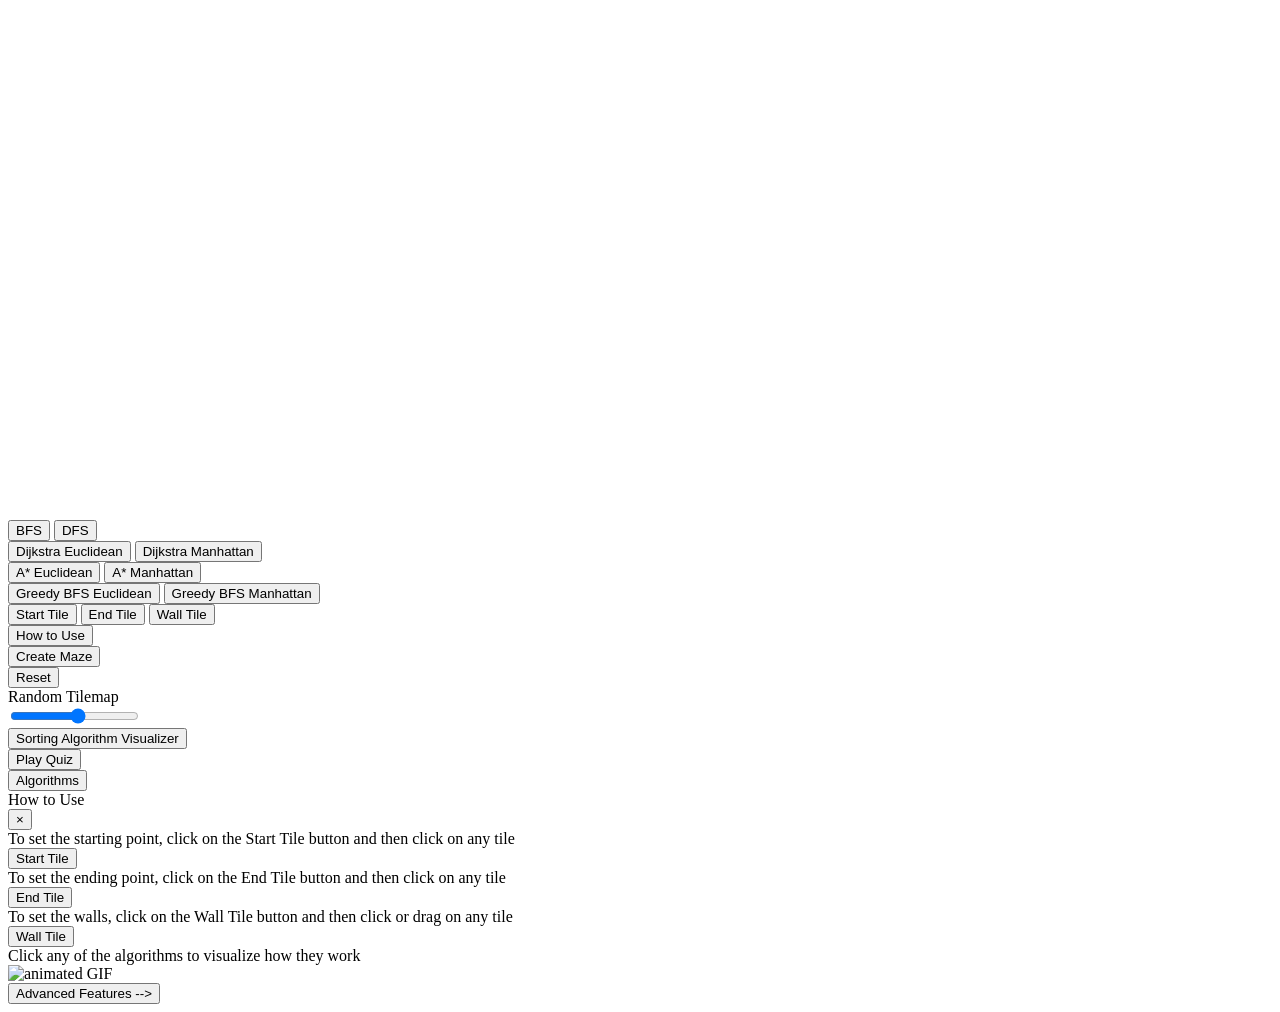
==== index.html @ ad965e2c "Initial commit" ====
<!DOCTYPE html>
<html lang="en">
<head>
	<title>Tile Grid</title>
	<link rel="stylesheet" href="style.css">
</head>
<body class="path">
	<div class="grid-container"></div>
	<script>
		const gridContainer = document.querySelector('.grid-container');
		const width = gridContainer.offsetWidth;
		const height = width * 15 / 37;
		gridContainer.style.height = `${height}px`;
	</script>

	<div class="bottom-container">
		<div class="container">
			<div class="algorithm-container">
				<div class="button-container">
					<button class="alg-buttons" onclick="bfs()">BFS</button>
					<button class="alg-buttons" onclick="dfs()">DFS</button>
				</div>
				<div class="button-container">
					<button class="alg-buttons" onclick="dijkstra('euclidean')">Dijkstra Euclidean</button>
					<button class="alg-buttons" onclick="dijkstra('manhattan')">Dijkstra Manhattan</button>
				</div>
				<div class="button-container">
					<button class="alg-buttons" onclick="aStar('euclidean')">A* Euclidean</button>
					<button class="alg-buttons" onclick="aStar('manhattan')">A* Manhattan</button>
				</div>
				<div class="button-container">
					<button class="alg-buttons" onclick="greedyBFS('euclidean')">Greedy BFS Euclidean</button>
					<button class="alg-buttons" onclick="greedyBFS('manhattan')">Greedy BFS Manhattan</button>
				</div>
			</div>
			<div class="main-button-container">
				<div class="tile-button-container">
					<div class="tile-button-icons">
						<button class="tilebut1" onclick="changeColor('green')">Start Tile</button>
						<button class="tilebut2" onclick="changeColor('red')">End Tile</button>
						<button class="tilebut3" onclick="changeColor('black')">Wall Tile</button>
					</div>
					<div class="info-stuff">
						<button data-info-target="#info" class="alg-buttons">How to Use</button>
					</div>
				</div>
			</div>
			<div class="maze-random-container">
				<div class="maze-reset">
					<div class="maze-button">
						<button class="alg-buttons" onclick="maze()">Create Maze</button>
					</div>
					<div class="reset-button">
						<button class="alg-buttons" onclick="reset()">Reset</button>
					</div>
				</div>
				<div class="input-container">
					<div class="text-slider">
						<label for="mySlider" onclick="updateRandom()">Random Tilemap</label>
					</div>
					<div class="slider-container">
						<input class="range-style" type="range" min="0.1" max="0.25" step="0.01" value="0.175" id="mySlider" onchange="updateRandom()">
					</div>
				</div>
				<div class="sorting-button">
					<button class="alg-buttons">
						<a href="sorting.html" style="color: inherit; text-decoration: none;">Sorting Algorithm Visualizer</a>
					</button>
				</div>

				<!-- ✅ Fast Play Quiz Button -->
				<div class="quiz-button">
					<button class="alg-buttons" onclick="window.location.href='quiz.html'">Play Quiz</button>
				</div>

				<!-- ✅ Algorithms Button -->
				<div class="algorithms-button">
					<button class="alg-buttons" onclick="window.location.href='algorithms1.html'">Algorithms</button>
				</div>
			</div>
		</div>
	</div>

	<div class="info" id="info">
		<div class="page1">
			<div class="info-header">
				<div class="info-title">How to Use</div>
				<button data-close-button class="close-button">&times;</button>
			</div>
			<div class="info-body">
				<div class="info-body-text">
					<div class="start-info">
						<div class="info-sub-text">
							To set the starting point, click on the Start Tile button and then click on any tile
						</div>
						<button class="tilebut1">Start Tile</button>
					</div>
					<div class="end-info">
						<div class="info-sub-text">
							To set the ending point, click on the End Tile button and then click on any tile
						</div>
						<button class="tilebut2">End Tile</button>
					</div>
					<div class="wall-info">
						<div class="info-sub-text">
							To set the walls, click on the Wall Tile button and then click or drag on any tile
						</div>
						<button class="tilebut3">Wall Tile</button>
					</div>
					<div class="start-alg-info">
						Click any of the algorithms to visualize how they work
					</div>
				</div>
				<div class="right-side-container">
					<div class="part1-gif-container">
						<img class="part1-gif" src="videos/part1.gif" alt="animated GIF">
					</div>
					<div class="info-footer-page2">
						<button class="alg-buttons" onclick="togglePages()">Advanced Features --></button>
					</div>
				</div>
			</div>
		</div>
		<div class="page2" id="advanced-info" style="display: none;">
			<div class="info-header">
				<div class="info-title">Advanced Features</div>
				<button data-close-button class="close-button">&times;</button>
			</div>
			<div class="info-body">
				<div class="info-body-text-page2">
					<div class="drag-info">
						<div class="info-sub-text">
							After running an algorithm, you can visualize it from various angles by dragging the start or end positions
						</div>
					</div>
					<div class="maze-info">
						<div class="info-sub-text">
							Click the Create Maze button to create a random maze using the Depth First Search algorithm
						</div>
						<button class="alg-buttons">Create Maze</button>
					</div>
					<div class="random-info">
						<div class="info-sub-text">
							Click or drag the Random Tilemap Slider to set a random tilemap with a lower or higher ratio of walls
						</div>
						<div class="input-container">
							<div class="text-slider">
								<label for="mySlider">Random Tilemap</label>
							</div>
							<div class="slider-container">
								<input class="range-style" type="range" min="0.1" max="0.25" step="0.01" value="0.175" id="mySlider">
							</div>
						</div>
					</div>
				</div>
				<div class="right-side-container">
					<img class="part2-gif" src="videos/part2.gif" alt="animated GIF">
				</div>
			</div>
			<div class="info-footer-page1">
				<button class="alg-buttons" onclick="resetPages()"><-- How to Use</button>
			</div>
		</div>
	</div>
	<div id="overlay"></div>

	<script src="js/index.js"></script>
</body>
</html>
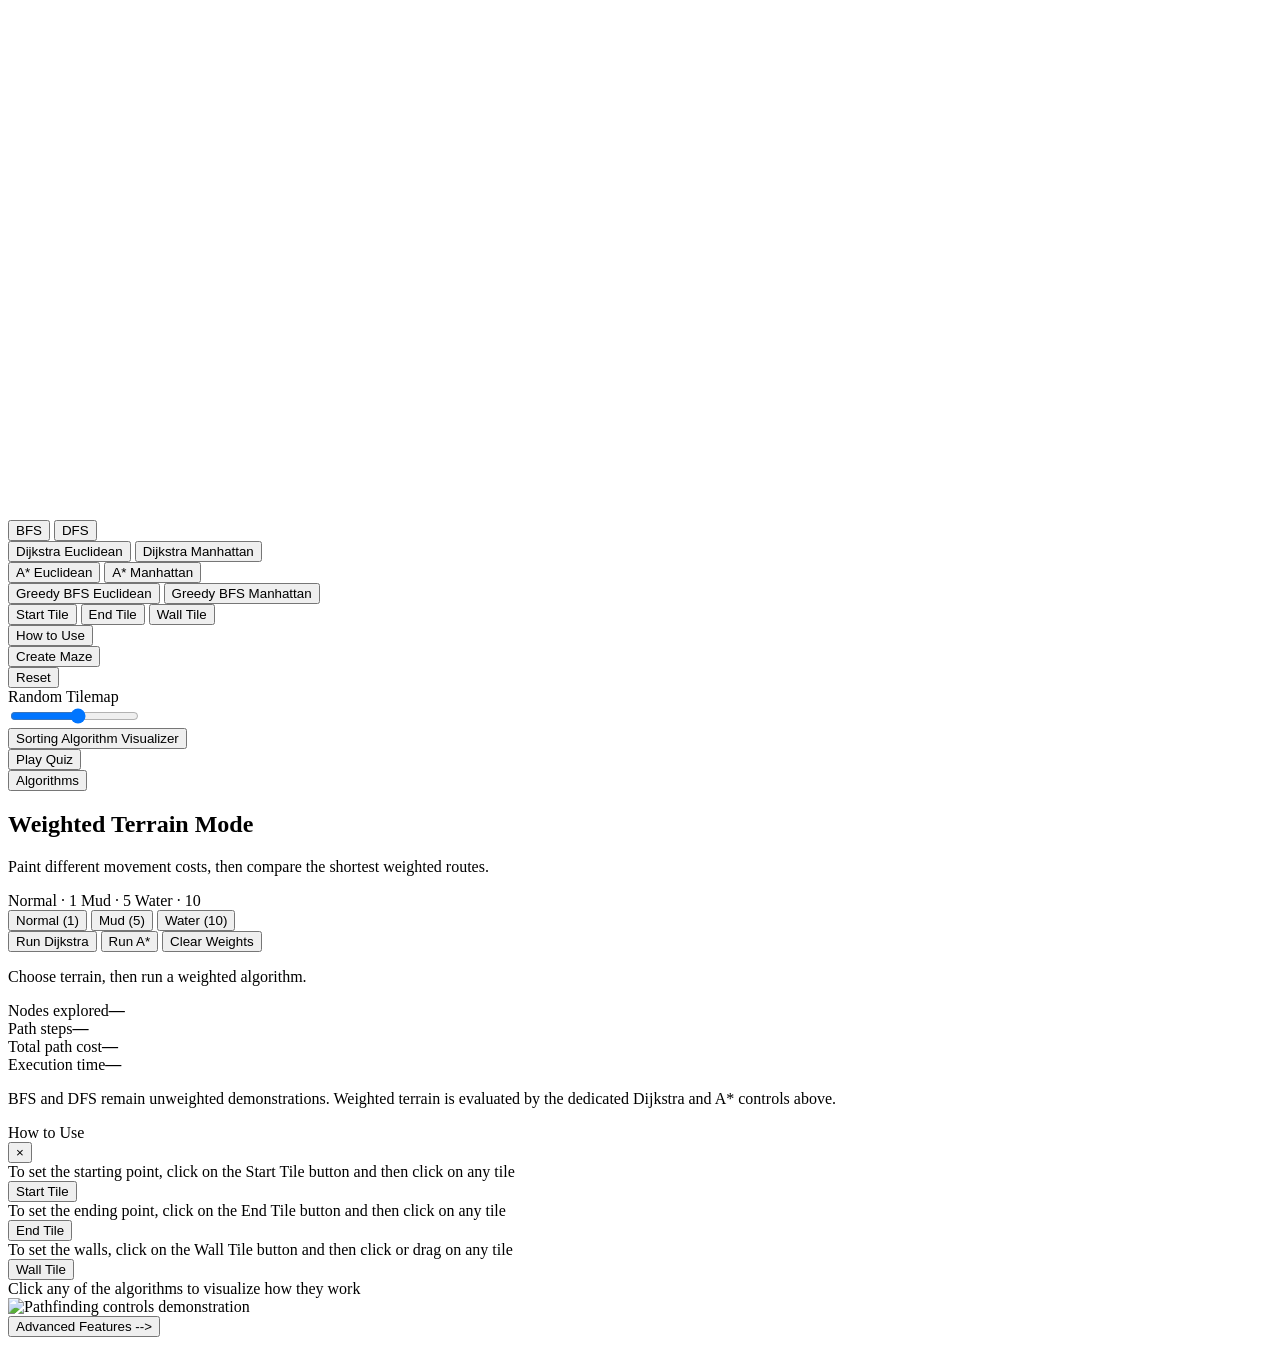
==== commit b1813154: "Add weighted terrain controls and pathfinding metrics" ====
--- a/index.html
+++ b/index.html
@@ -1,7 +1,9 @@
 <!DOCTYPE html>
 <html lang="en">
 <head>
-	<title>Tile Grid</title>
+	<meta charset="UTF-8">
+	<meta name="viewport" content="width=device-width, initial-scale=1.0">
+	<title>Pathfinding Visualizer</title>
 	<link rel="stylesheet" href="style.css">
 </head>
 <body class="path">
@@ -63,23 +65,47 @@
 					</div>
 				</div>
 				<div class="sorting-button">
-					<button class="alg-buttons">
-						<a href="sorting.html" style="color: inherit; text-decoration: none;">Sorting Algorithm Visualizer</a>
-					</button>
+					<button class="alg-buttons"><a href="sorting.html" style="color: inherit; text-decoration: none;">Sorting Algorithm Visualizer</a></button>
 				</div>
-
-				<!-- ✅ Fast Play Quiz Button -->
-				<div class="quiz-button">
-					<button class="alg-buttons" onclick="window.location.href='quiz.html'">Play Quiz</button>
-				</div>
-
-				<!-- ✅ Algorithms Button -->
-				<div class="algorithms-button">
-					<button class="alg-buttons" onclick="window.location.href='algorithms1.html'">Algorithms</button>
-				</div>
+				<div class="quiz-button"><button class="alg-buttons" onclick="window.location.href='quiz.html'">Play Quiz</button></div>
+				<div class="algorithms-button"><button class="alg-buttons" onclick="window.location.href='algorithms1.html'">Algorithms</button></div>
 			</div>
 		</div>
 	</div>
+
+	<section class="weighted-panel" aria-labelledby="weighted-heading">
+		<div class="weighted-heading">
+			<div>
+				<h2 id="weighted-heading">Weighted Terrain Mode</h2>
+				<p>Paint different movement costs, then compare the shortest weighted routes.</p>
+			</div>
+			<div class="terrain-legend">
+				<span><i class="legend-swatch normal-swatch"></i>Normal · 1</span>
+				<span><i class="legend-swatch mud-swatch"></i>Mud · 5</span>
+				<span><i class="legend-swatch water-swatch"></i>Water · 10</span>
+			</div>
+		</div>
+		<div class="weighted-controls">
+			<div class="terrain-tools" aria-label="Terrain brush">
+				<button class="terrain-button terrain-selected" data-terrain="normal" aria-pressed="true">Normal (1)</button>
+				<button class="terrain-button" data-terrain="mud" aria-pressed="false">Mud (5)</button>
+				<button class="terrain-button" data-terrain="water" aria-pressed="false">Water (10)</button>
+			</div>
+			<div class="weighted-actions">
+				<button class="alg-buttons weighted-run" id="run-weighted-dijkstra">Run Dijkstra</button>
+				<button class="alg-buttons weighted-run" id="run-weighted-astar">Run A*</button>
+				<button class="alg-buttons weighted-clear" id="clear-terrain">Clear Weights</button>
+			</div>
+		</div>
+		<p class="weighted-status" id="weighted-status" role="status">Choose terrain, then run a weighted algorithm.</p>
+		<div class="weighted-stats" aria-live="polite">
+			<div class="stat-card"><span>Nodes explored</span><strong id="stat-explored">—</strong></div>
+			<div class="stat-card"><span>Path steps</span><strong id="stat-steps">—</strong></div>
+			<div class="stat-card"><span>Total path cost</span><strong id="stat-cost">—</strong></div>
+			<div class="stat-card"><span>Execution time</span><strong id="stat-time">—</strong></div>
+		</div>
+		<p class="weighted-note">BFS and DFS remain unweighted demonstrations. Weighted terrain is evaluated by the dedicated Dijkstra and A* controls above.</p>
+	</section>
 
 	<div class="info" id="info">
 		<div class="page1">
@@ -89,81 +115,33 @@
 			</div>
 			<div class="info-body">
 				<div class="info-body-text">
-					<div class="start-info">
-						<div class="info-sub-text">
-							To set the starting point, click on the Start Tile button and then click on any tile
-						</div>
-						<button class="tilebut1">Start Tile</button>
-					</div>
-					<div class="end-info">
-						<div class="info-sub-text">
-							To set the ending point, click on the End Tile button and then click on any tile
-						</div>
-						<button class="tilebut2">End Tile</button>
-					</div>
-					<div class="wall-info">
-						<div class="info-sub-text">
-							To set the walls, click on the Wall Tile button and then click or drag on any tile
-						</div>
-						<button class="tilebut3">Wall Tile</button>
-					</div>
-					<div class="start-alg-info">
-						Click any of the algorithms to visualize how they work
-					</div>
+					<div class="start-info"><div class="info-sub-text">To set the starting point, click on the Start Tile button and then click on any tile</div><button class="tilebut1">Start Tile</button></div>
+					<div class="end-info"><div class="info-sub-text">To set the ending point, click on the End Tile button and then click on any tile</div><button class="tilebut2">End Tile</button></div>
+					<div class="wall-info"><div class="info-sub-text">To set the walls, click on the Wall Tile button and then click or drag on any tile</div><button class="tilebut3">Wall Tile</button></div>
+					<div class="start-alg-info">Click any of the algorithms to visualize how they work</div>
 				</div>
 				<div class="right-side-container">
-					<div class="part1-gif-container">
-						<img class="part1-gif" src="videos/part1.gif" alt="animated GIF">
-					</div>
-					<div class="info-footer-page2">
-						<button class="alg-buttons" onclick="togglePages()">Advanced Features --></button>
-					</div>
+					<div class="part1-gif-container"><img class="part1-gif" src="videos/part1.gif" alt="Pathfinding controls demonstration"></div>
+					<div class="info-footer-page2"><button class="alg-buttons" onclick="togglePages()">Advanced Features --&gt;</button></div>
 				</div>
 			</div>
 		</div>
 		<div class="page2" id="advanced-info" style="display: none;">
-			<div class="info-header">
-				<div class="info-title">Advanced Features</div>
-				<button data-close-button class="close-button">&times;</button>
-			</div>
+			<div class="info-header"><div class="info-title">Advanced Features</div><button data-close-button class="close-button">&times;</button></div>
 			<div class="info-body">
 				<div class="info-body-text-page2">
-					<div class="drag-info">
-						<div class="info-sub-text">
-							After running an algorithm, you can visualize it from various angles by dragging the start or end positions
-						</div>
-					</div>
-					<div class="maze-info">
-						<div class="info-sub-text">
-							Click the Create Maze button to create a random maze using the Depth First Search algorithm
-						</div>
-						<button class="alg-buttons">Create Maze</button>
-					</div>
-					<div class="random-info">
-						<div class="info-sub-text">
-							Click or drag the Random Tilemap Slider to set a random tilemap with a lower or higher ratio of walls
-						</div>
-						<div class="input-container">
-							<div class="text-slider">
-								<label for="mySlider">Random Tilemap</label>
-							</div>
-							<div class="slider-container">
-								<input class="range-style" type="range" min="0.1" max="0.25" step="0.01" value="0.175" id="mySlider">
-							</div>
-						</div>
-					</div>
+					<div class="drag-info"><div class="info-sub-text">After running an algorithm, drag the start or end positions to explore different routes.</div></div>
+					<div class="maze-info"><div class="info-sub-text">Click Create Maze to generate a random maze using depth-first search backtracking.</div><button class="alg-buttons">Create Maze</button></div>
+					<div class="random-info"><div class="info-sub-text">Use the Random Tilemap slider to change the wall density.</div><div class="input-container"><div class="text-slider"><label for="mySlider">Random Tilemap</label></div><div class="slider-container"><input class="range-style" type="range" min="0.1" max="0.25" step="0.01" value="0.175" id="mySlider"></div></div></div>
 				</div>
-				<div class="right-side-container">
-					<img class="part2-gif" src="videos/part2.gif" alt="animated GIF">
-				</div>
+				<div class="right-side-container"><img class="part2-gif" src="videos/part2.gif" alt="Advanced pathfinding demonstration"></div>
 			</div>
-			<div class="info-footer-page1">
-				<button class="alg-buttons" onclick="resetPages()"><-- How to Use</button>
-			</div>
+			<div class="info-footer-page1"><button class="alg-buttons" onclick="resetPages()">&lt;-- How to Use</button></div>
 		</div>
 	</div>
 	<div id="overlay"></div>
 
 	<script src="js/index.js"></script>
+	<script src="js/weighted.js"></script>
 </body>
 </html>
